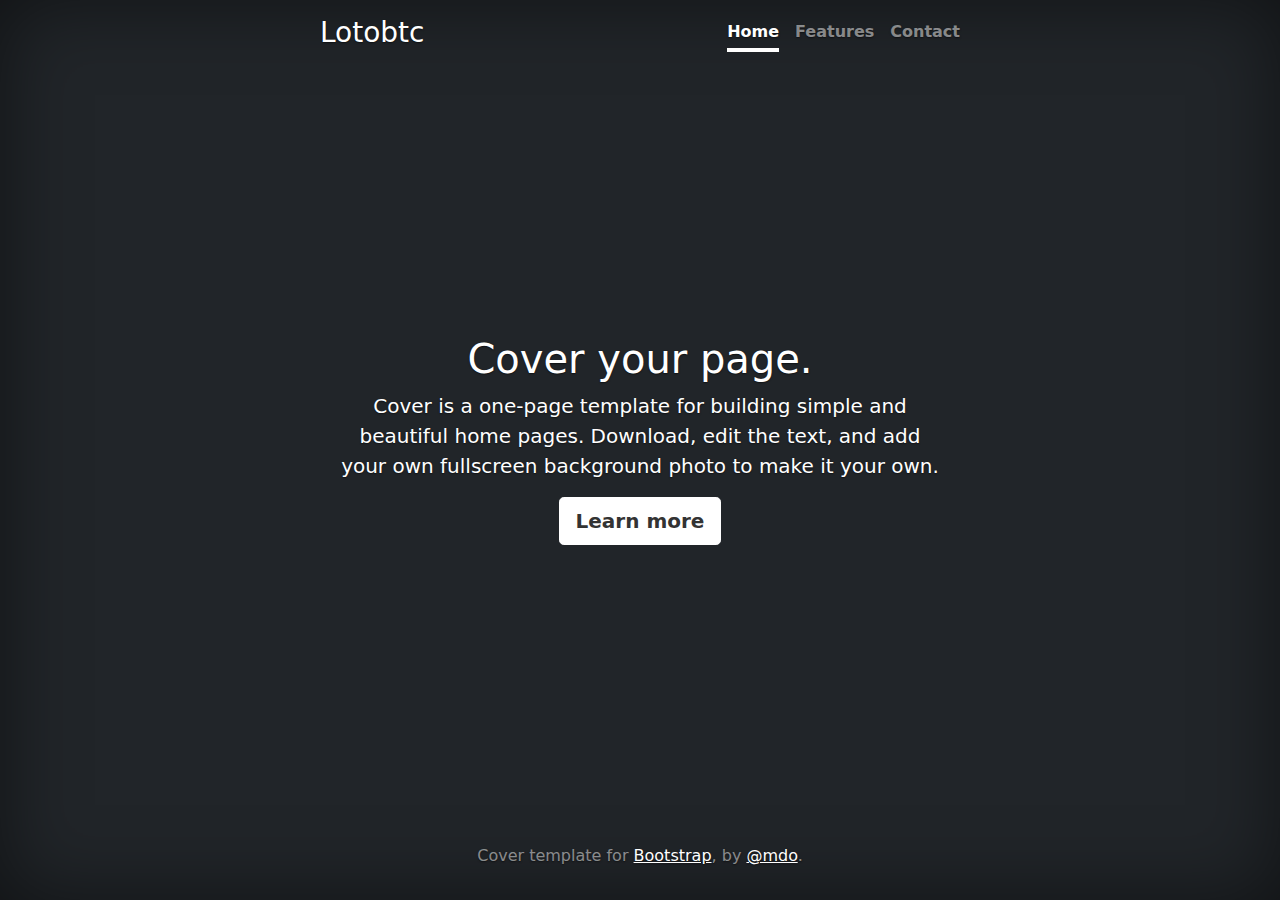
==== index.html @ eb87f26f ".." ====
<!doctype html>
<html lang="en" class="h-100">
<head>
  
<meta charset="utf-8">
<meta name="viewport" content="width=device-width, initial-scale=1">
<meta name="description" content="">
<meta name="author" content="Mark Otto, Jacob Thornton, and Bootstrap contributors">
<meta name="generator" content="Hugo 0.84.0">
<title>Lotobtc</title>

<link href="bootstrap/css/bootstrap.min.css" rel="stylesheet">
<link href="css/index.css" rel="stylesheet">

<script src="https://ajax.googleapis.com/ajax/libs/jquery/3.5.1/jquery.min.js"></script>
<script src="bootstrap/js/bootstrap.bundle.min.js"></script>

<!-- <script type="text/javascript" src="https://cdn.jsdelivr.net/npm/ccxt@1.70.42/dist/ccxt.browser.js"></script> -->


<script src="js/index.js"></script>

<script>
  $(document).ready(function(){
    btc_usdt()
  })

</script>
    
</head>



<body class="d-flex h-100 text-center text-white bg-dark">
    
<div class="cover-container d-flex w-100 h-100 p-3 mx-auto flex-column">
  <header class="mb-auto">
    <div>
      <h3 class="float-md-start mb-0">Lotobtc</h3>
      <nav class="nav nav-masthead justify-content-center float-md-end">
        <a class="nav-link active" aria-current="page" href="#">Home</a>
        <a class="nav-link" href="#">Features</a>
        <a class="nav-link" href="#">Contact</a>
      </nav>
    </div>
  </header>

  <main class="px-3">
    <h1>Cover your page.</h1>
    <p class="lead">Cover is a one-page template for building simple and beautiful home pages. Download, edit the text, and add your own fullscreen background photo to make it your own.</p>
    <p class="lead">
      <a href="#" class="btn btn-lg btn-secondary fw-bold border-white bg-white">Learn more</a>
    </p>
  </main>

  <footer class="mt-auto text-white-50">
    <p>Cover template for <a href="https://getbootstrap.com/" class="text-white">Bootstrap</a>, by <a href="https://twitter.com/mdo" class="text-white">@mdo</a>.</p>
  </footer>
</div>


    
  </body>
</html>
---- css/index.css ----
/*
 * Globals
 */

 .bd-placeholder-img {
  font-size: 1.125rem;
  text-anchor: middle;
  -webkit-user-select: none;
  -moz-user-select: none;
  user-select: none;
}

@media (min-width: 768px) {
  .bd-placeholder-img-lg {
    font-size: 3.5rem;
  }
}

/* Custom default button */
.btn-secondary,
.btn-secondary:hover,
.btn-secondary:focus {
  color: #333;
  text-shadow: none; /* Prevent inheritance from `body` */
}


/*
 * Base structure
 */

body {
  text-shadow: 0 .05rem .1rem rgba(0, 0, 0, .5);
  box-shadow: inset 0 0 5rem rgba(0, 0, 0, .5);
}

.cover-container {
  max-width: 42em;
}


/*
 * Header
 */

.nav-masthead .nav-link {
  padding: .25rem 0;
  font-weight: 700;
  color: rgba(255, 255, 255, .5);
  background-color: transparent;
  border-bottom: .25rem solid transparent;
}

.nav-masthead .nav-link:hover,
.nav-masthead .nav-link:focus {
  border-bottom-color: rgba(255, 255, 255, .25);
}

.nav-masthead .nav-link + .nav-link {
  margin-left: 1rem;
}

.nav-masthead .active {
  color: #fff;
  border-bottom-color: #fff;
}
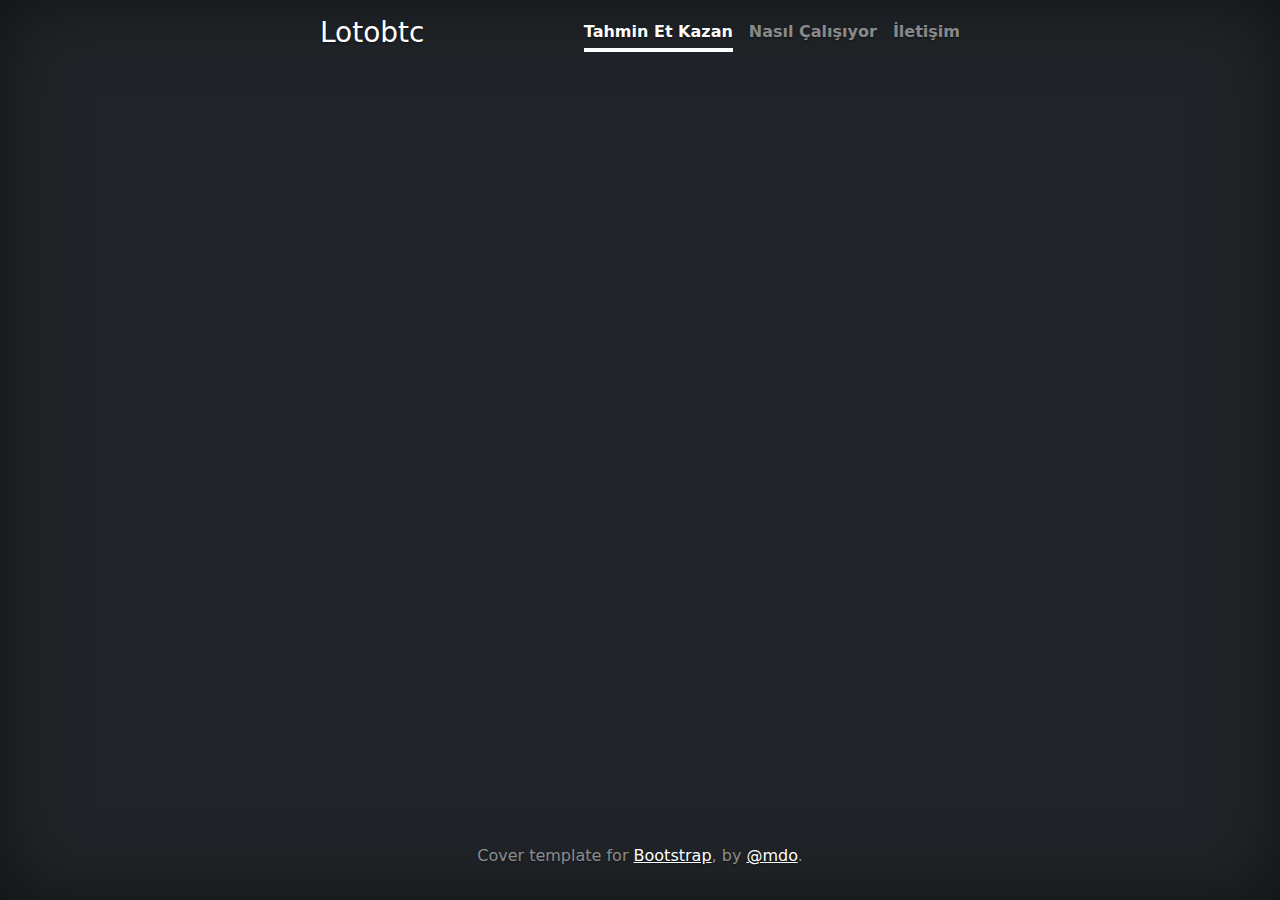
==== commit 24899b07: ".." ====
--- a/index.html
+++ b/index.html
@@ -22,7 +22,7 @@
 
 <script>
   $(document).ready(function(){
-    btc_usdt()
+    setInterval(function () {btc_usdt()}, 1000)
   })
 
 </script>
@@ -38,19 +38,21 @@
     <div>
       <h3 class="float-md-start mb-0">Lotobtc</h3>
       <nav class="nav nav-masthead justify-content-center float-md-end">
-        <a class="nav-link active" aria-current="page" href="#">Home</a>
-        <a class="nav-link" href="#">Features</a>
-        <a class="nav-link" href="#">Contact</a>
+        <a class="nav-link active" aria-current="page" href="#">Tahmin Et Kazan</a>
+        <a class="nav-link" href="#">Nasıl Çalışıyor</a>
+        <a class="nav-link" href="#">İletişim</a>
       </nav>
     </div>
   </header>
 
-  <main class="px-3">
-    <h1>Cover your page.</h1>
-    <p class="lead">Cover is a one-page template for building simple and beautiful home pages. Download, edit the text, and add your own fullscreen background photo to make it your own.</p>
-    <p class="lead">
-      <a href="#" class="btn btn-lg btn-secondary fw-bold border-white bg-white">Learn more</a>
-    </p>
+  <main class="jumbotron px-3">
+
+    <span class="btc_usdt h2"></span>
+  
+
+
+
+
   </main>
 
   <footer class="mt-auto text-white-50">
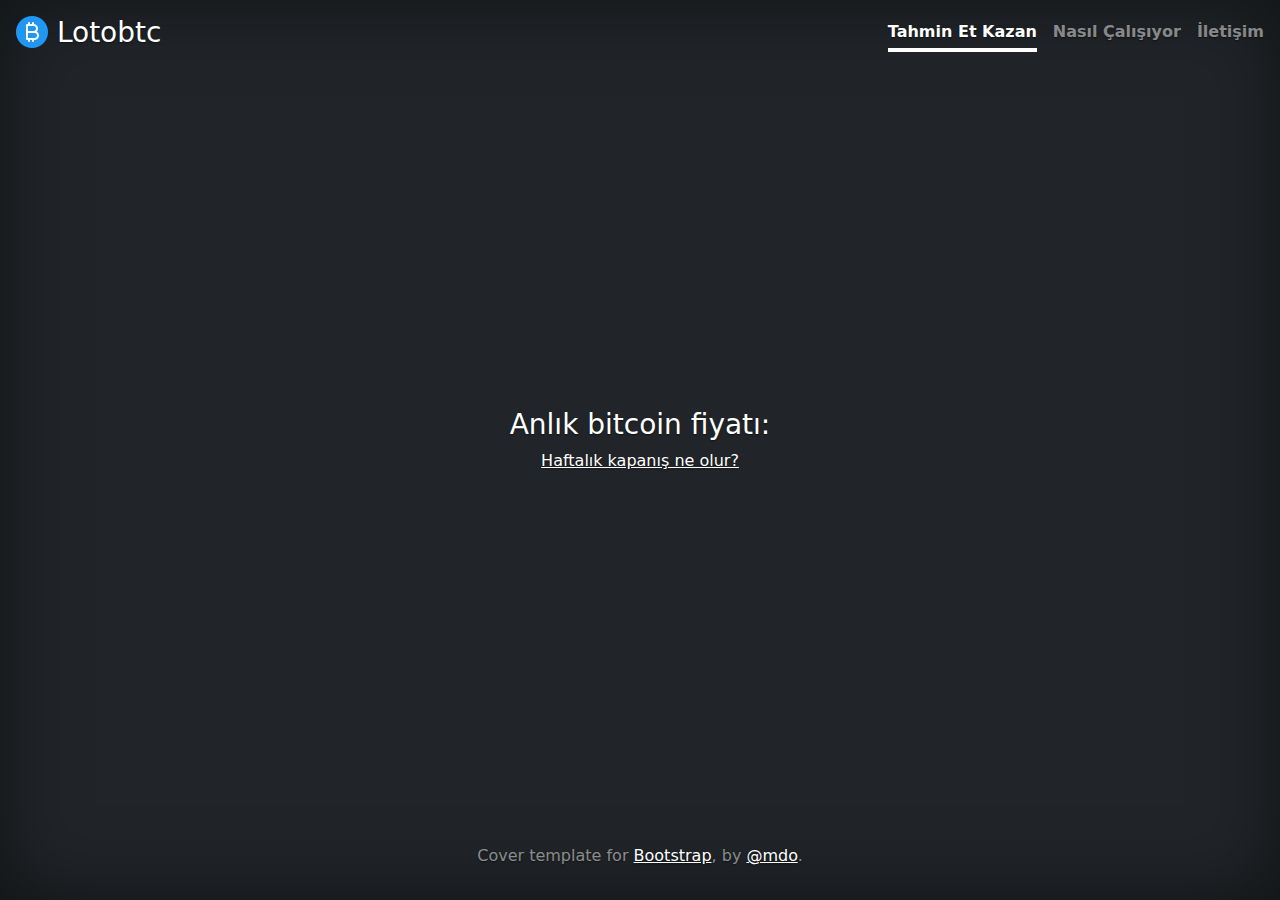
==== commit f90c6cb3: ".." ====
--- a/index.html
+++ b/index.html
@@ -8,6 +8,7 @@
 <meta name="author" content="Mark Otto, Jacob Thornton, and Bootstrap contributors">
 <meta name="generator" content="Hugo 0.84.0">
 <title>Lotobtc</title>
+<link rel="icon" type="image/png" href="img/logo.png"/>
 
 <link href="bootstrap/css/bootstrap.min.css" rel="stylesheet">
 <link href="css/index.css" rel="stylesheet">
@@ -17,6 +18,8 @@
 
 <!-- <script type="text/javascript" src="https://cdn.jsdelivr.net/npm/ccxt@1.70.42/dist/ccxt.browser.js"></script> -->
 
+<!-- Font Awesome -->
+<link rel="stylesheet" href="https://cdnjs.cloudflare.com/ajax/libs/font-awesome/4.7.0/css/font-awesome.css">
 
 <script src="js/index.js"></script>
 
@@ -33,10 +36,10 @@
 
 <body class="d-flex h-100 text-center text-white bg-dark">
     
-<div class="cover-container d-flex w-100 h-100 p-3 mx-auto flex-column">
+<div class="d-flex w-100 h-100 p-3 mx-auto flex-column">
   <header class="mb-auto">
     <div>
-      <h3 class="float-md-start mb-0">Lotobtc</h3>
+      <h3 class="float-md-start mb-0"><img class="mb-1" src="img/logo.png" style="height:32px;"/> Lotobtc</h3>
       <nav class="nav nav-masthead justify-content-center float-md-end">
         <a class="nav-link active" aria-current="page" href="#">Tahmin Et Kazan</a>
         <a class="nav-link" href="#">Nasıl Çalışıyor</a>
@@ -47,7 +50,13 @@
 
   <main class="jumbotron px-3">
 
-    <span class="btc_usdt h2"></span>
+    <div class="h3">
+      Anlık bitcoin fiyatı: <span class="btc_usdt"></span>
+      <br><span class="btn btn-link text-white">Haftalık kapanış ne olur?</span>
+    </div>
+    
+
+    
   
 
 
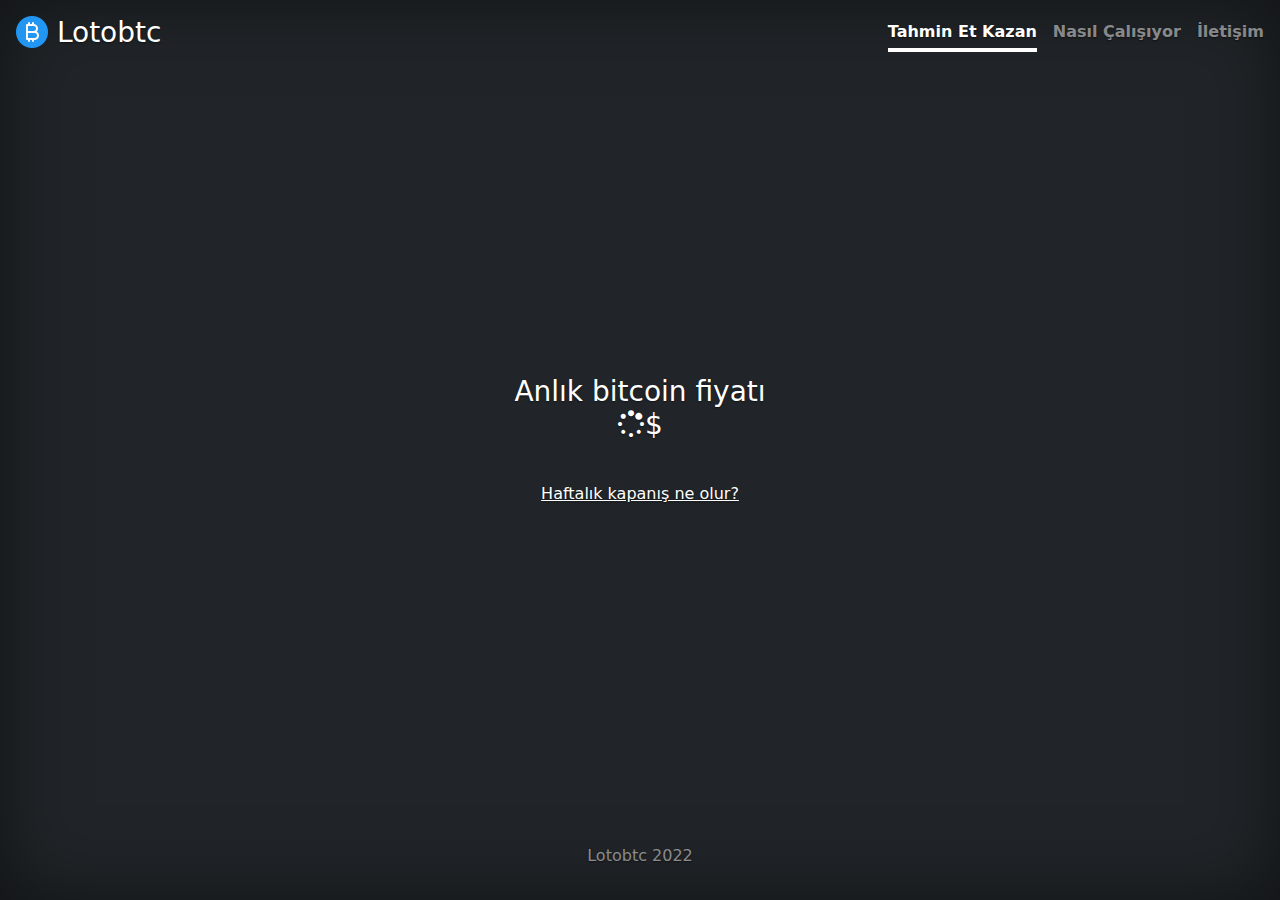
==== commit af8e9272: ".." ====
--- a/index.html
+++ b/index.html
@@ -25,7 +25,7 @@
 
 <script>
   $(document).ready(function(){
-    setInterval(function () {btc_usdt()}, 1000)
+    setInterval(function () {btc_usdt()}, 2000)
   })
 
 </script>
@@ -51,21 +51,19 @@
   <main class="jumbotron px-3">
 
     <div class="h3">
-      Anlık bitcoin fiyatı: <span class="btc_usdt"></span>
-      <br><span class="btn btn-link text-white">Haftalık kapanış ne olur?</span>
+      Anlık bitcoin fiyatı
+      <br>
+      <span class="btc_usdt"><i class='fa fa-spinner fa-spin'></i></span>$
+      <br><br>
+      <span class="btn btn-link text-white">Haftalık kapanış ne olur?</span>
     </div>
-    
-
-    
-  
-
 
 
 
   </main>
 
   <footer class="mt-auto text-white-50">
-    <p>Cover template for <a href="https://getbootstrap.com/" class="text-white">Bootstrap</a>, by <a href="https://twitter.com/mdo" class="text-white">@mdo</a>.</p>
+    <p>Lotobtc 2022</p>
   </footer>
 </div>
 
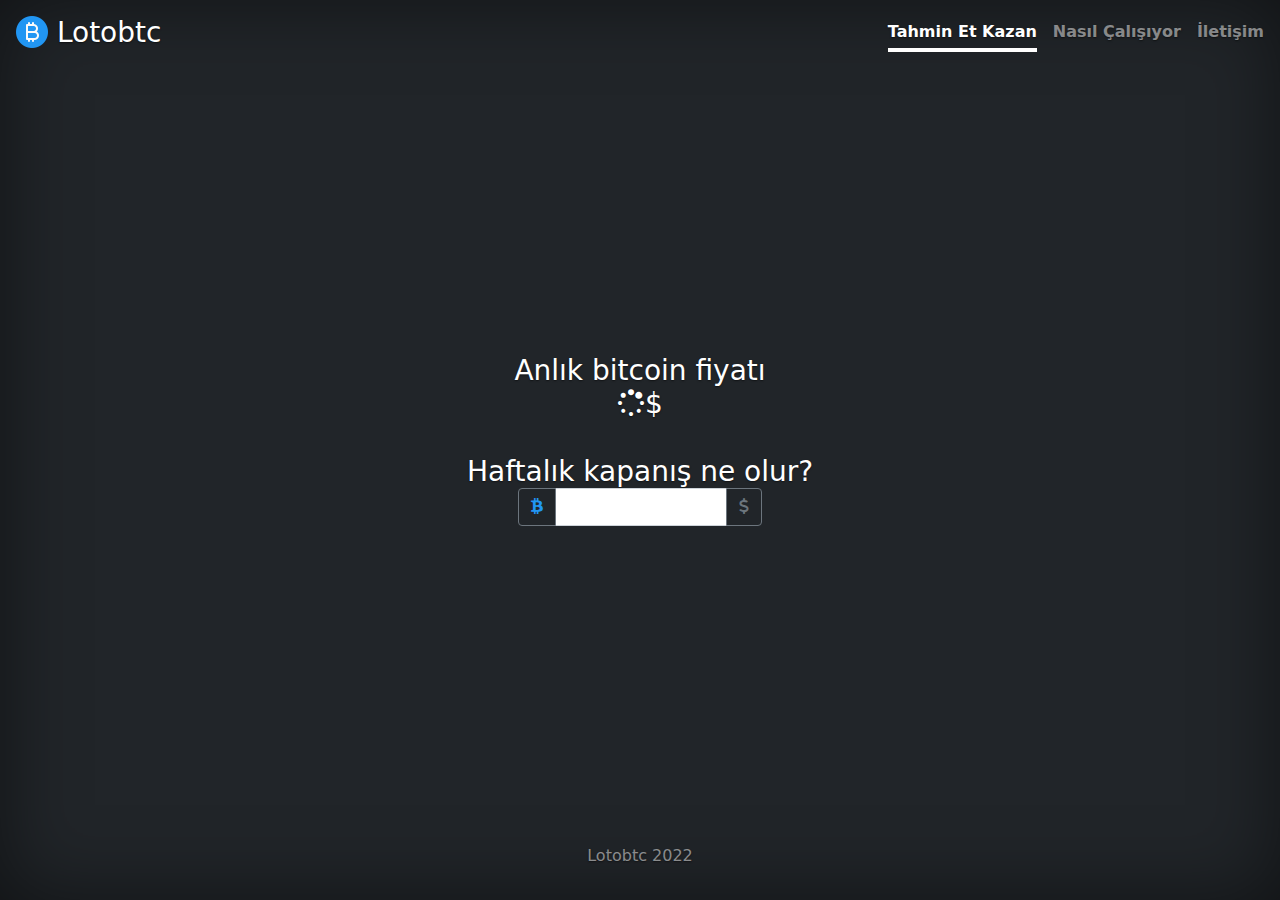
==== commit 0a97cf20: ".." ====
--- a/index.html
+++ b/index.html
@@ -10,11 +10,12 @@
 <title>Lotobtc</title>
 <link rel="icon" type="image/png" href="img/logo.png"/>
 
-<link href="bootstrap/css/bootstrap.min.css" rel="stylesheet">
+<link href="plugins/bootstrap5/css/bootstrap.min.css" rel="stylesheet">
 <link href="css/index.css" rel="stylesheet">
+<link href="plugins/fontawesome6/css/all.css" rel="stylesheet">
 
 <script src="https://ajax.googleapis.com/ajax/libs/jquery/3.5.1/jquery.min.js"></script>
-<script src="bootstrap/js/bootstrap.bundle.min.js"></script>
+<script src="plugins/bootstrap5/js/bootstrap.bundle.min.js"></script>
 
 <!-- <script type="text/javascript" src="https://cdn.jsdelivr.net/npm/ccxt@1.70.42/dist/ccxt.browser.js"></script> -->
 
@@ -53,9 +54,16 @@
     <div class="h3">
       Anlık bitcoin fiyatı
       <br>
-      <span class="btc_usdt"><i class='fa fa-spinner fa-spin'></i></span>$
+      <span class="span_btc_usdt"><i class='fa fa-spinner fa-spin'></i></span>$
       <br><br>
-      <span class="btn btn-link text-white">Haftalık kapanış ne olur?</span>
+      <span class="text-white">Haftalık kapanış ne olur?</span>
+
+      <div class="input-group mb-3" style="padding-left: 40%; padding-right: 40%;">
+        <button type="button" class="btn btn-outline-secondary"><i class="fab fa-bitcoin" style="color: #2196F3;"></i></button>
+        <input id="text_btc_usdt" type="text" class="form-control">
+        <button type="button" class="btn btn-outline-secondary"><i class="fas fa-dollar-sign"></i></button>
+      </div>
+
     </div>
 
 
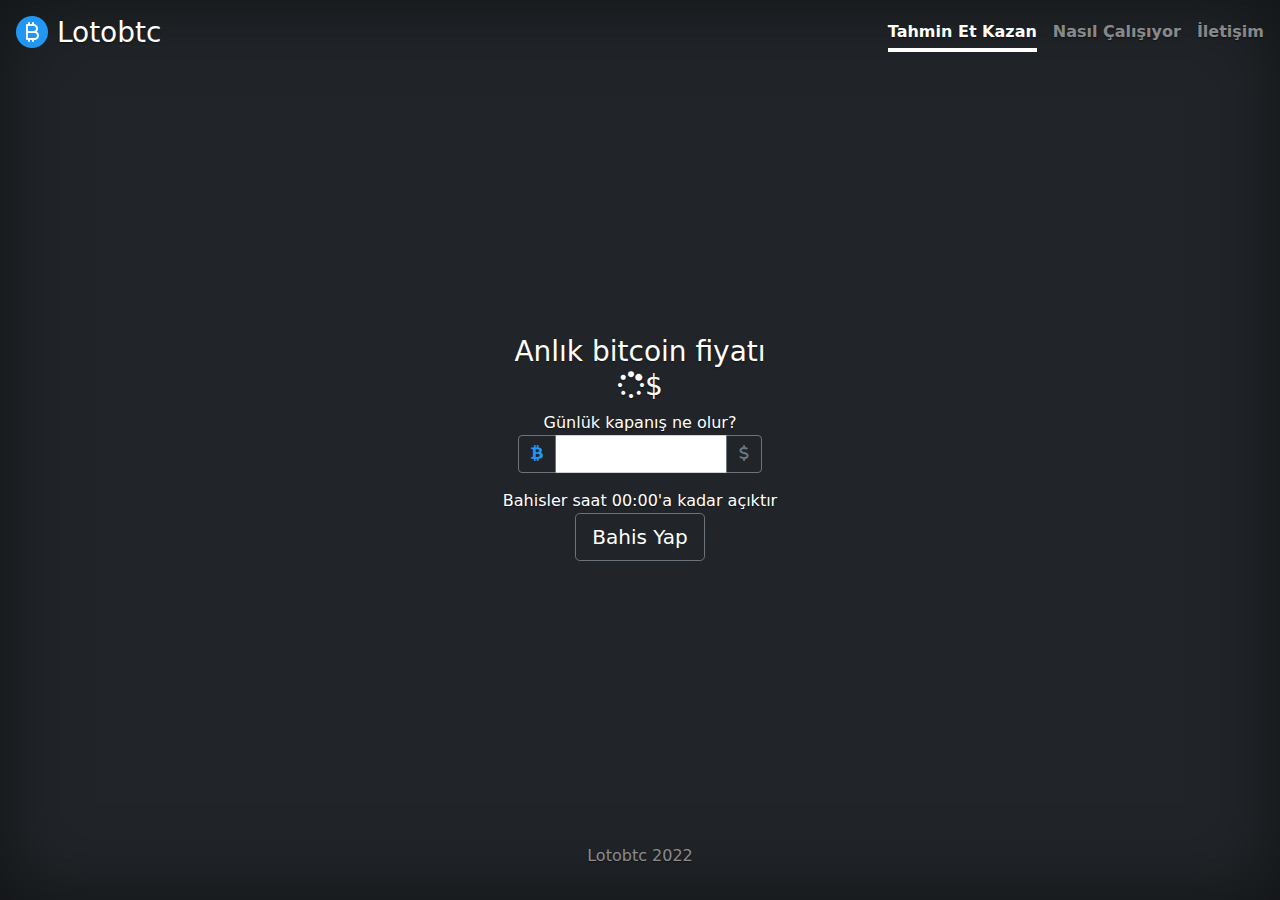
==== commit 6a64dc35: ".." ====
--- a/index.html
+++ b/index.html
@@ -51,18 +51,24 @@
 
   <main class="jumbotron px-3">
 
-    <div class="h3">
-      Anlık bitcoin fiyatı
-      <br>
-      <span class="span_btc_usdt"><i class='fa fa-spinner fa-spin'></i></span>$
-      <br><br>
-      <span class="text-white">Haftalık kapanış ne olur?</span>
+    <div class="">
+      <div class="h3">
+        Anlık bitcoin fiyatı
+        <br>
+        <span class="span_btc_usdt"><i class='fa fa-spinner fa-spin'></i></span>$
+      </div>
+      
+      <span class="text-white">Günlük kapanış ne olur?</span>
 
       <div class="input-group mb-3" style="padding-left: 40%; padding-right: 40%;">
         <button type="button" class="btn btn-outline-secondary"><i class="fab fa-bitcoin" style="color: #2196F3;"></i></button>
         <input id="text_btc_usdt" type="text" class="form-control">
         <button type="button" class="btn btn-outline-secondary"><i class="fas fa-dollar-sign"></i></button>
+
       </div>
+      <span class="">Bahisler saat 00:00'a kadar açıktır</span>
+      <br>
+      <button type="button" class="btn btn-lg btn-outline-secondary text-white">Bahis Yap</button>
 
     </div>
 
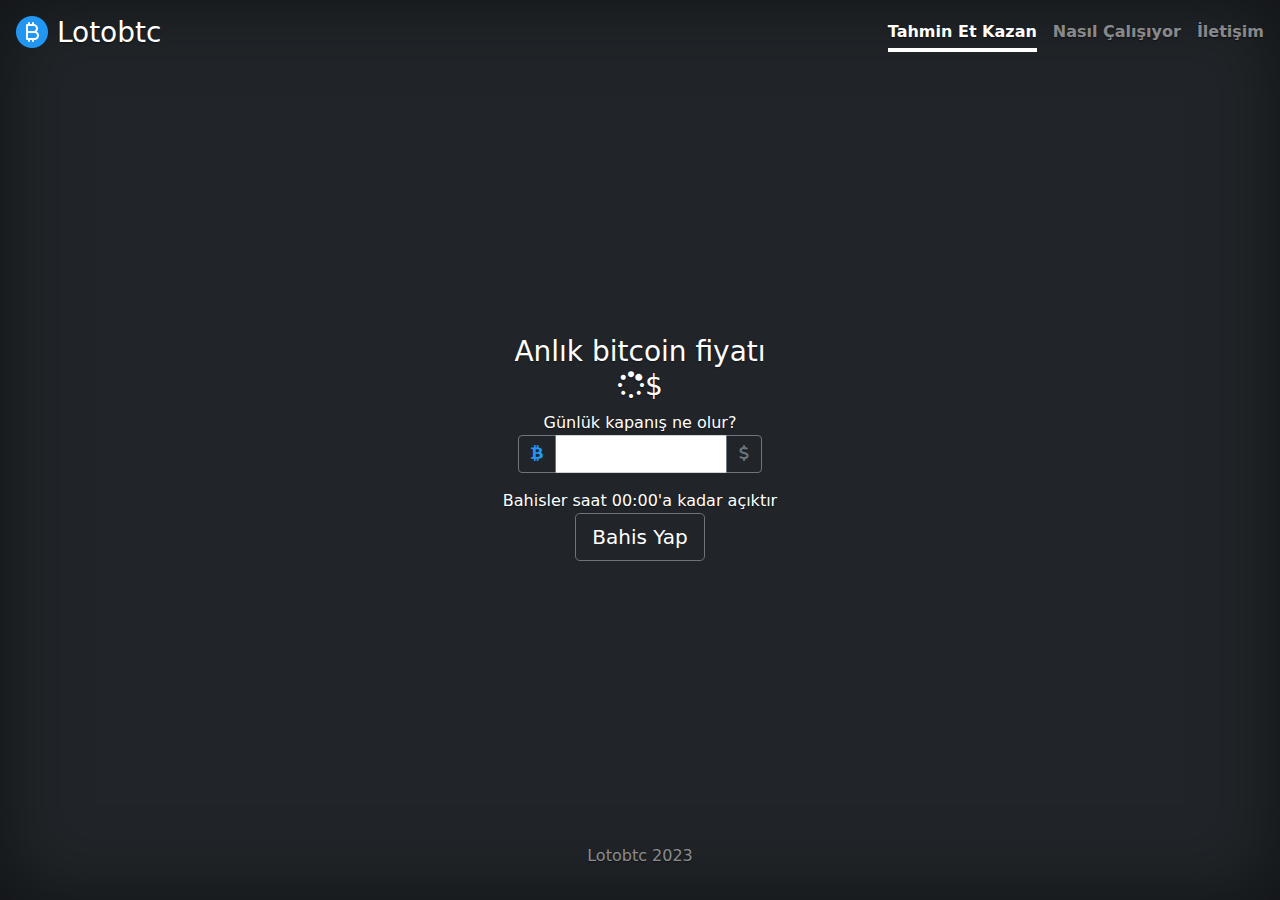
==== commit 94919444: ".." ====
--- a/index.html
+++ b/index.html
@@ -24,13 +24,6 @@
 
 <script src="js/index.js"></script>
 
-<script>
-  $(document).ready(function(){
-    setInterval(function () {btc_usdt()}, 2000)
-  })
-
-</script>
-    
 </head>
 
 
@@ -77,7 +70,7 @@
   </main>
 
   <footer class="mt-auto text-white-50">
-    <p>Lotobtc 2022</p>
+    <p>Lotobtc 2023</p>
   </footer>
 </div>
 
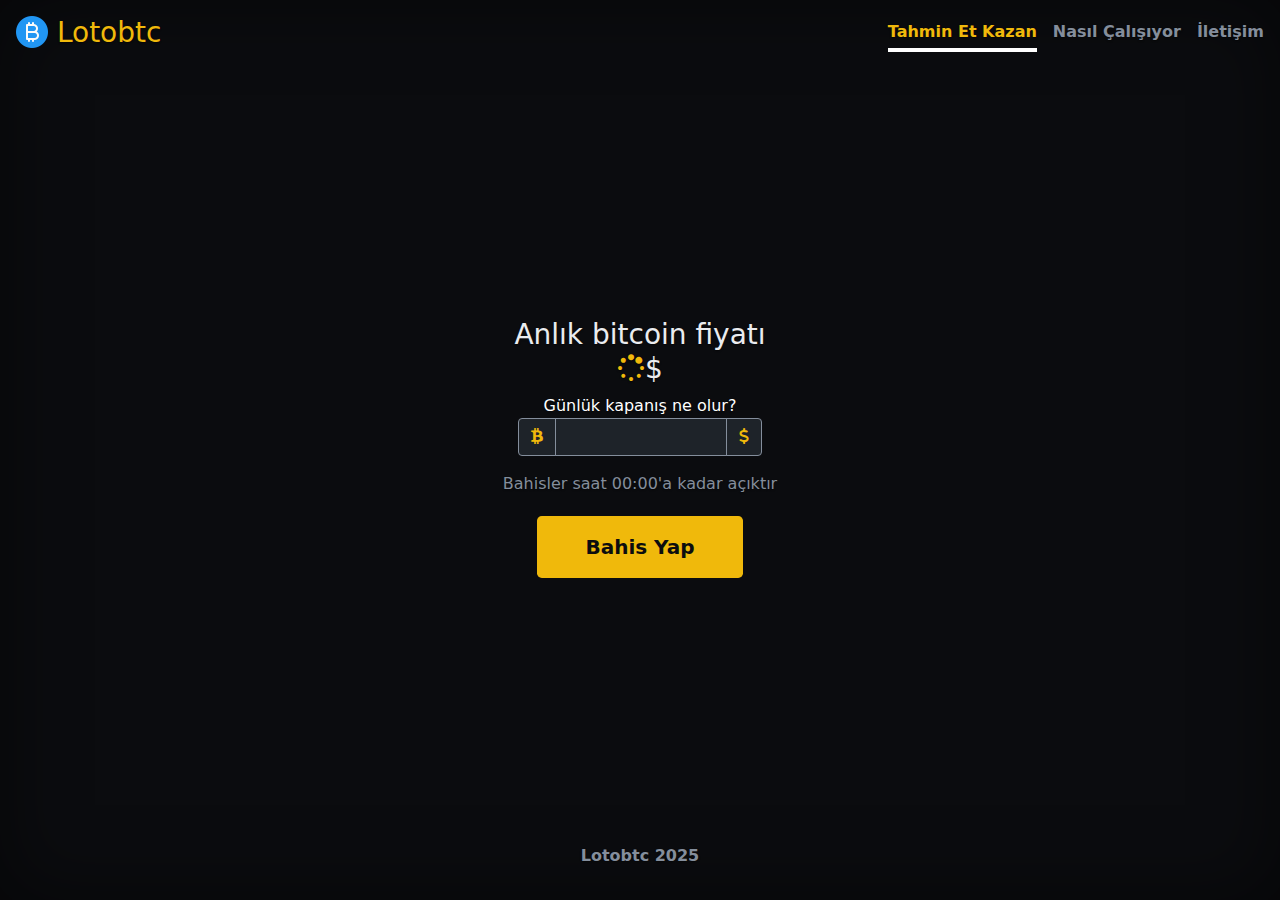
==== commit 547b22b2: ".." ====
--- a/index.html
+++ b/index.html
@@ -28,49 +28,52 @@
 
 
 
-<body class="d-flex h-100 text-center text-white bg-dark">
+<body class="d-flex h-100 text-center text-white bitcoin-bg" style="background-color: #0c0d0f;">
     
 <div class="d-flex w-100 h-100 p-3 mx-auto flex-column">
   <header class="mb-auto">
     <div>
-      <h3 class="float-md-start mb-0"><img class="mb-1" src="img/logo.png" style="height:32px;"/> Lotobtc</h3>
+      <h3 class="float-md-start mb-0">
+        <img class="mb-1" src="img/logo.png" style="height:32px;"/> 
+        <span style="color: #f0b90b;">Lotobtc</span>
+      </h3>
       <nav class="nav nav-masthead justify-content-center float-md-end">
-        <a class="nav-link active" aria-current="page" href="#">Tahmin Et Kazan</a>
-        <a class="nav-link" href="#">Nasıl Çalışıyor</a>
-        <a class="nav-link" href="#">İletişim</a>
+        <a class="nav-link active" style="color: #f0b90b;" aria-current="page" href="#">Tahmin Et Kazan</a>
+        <a class="nav-link" style="color: #848e9c;" href="#">Nasıl Çalışıyor</a>
+        <a class="nav-link" style="color: #848e9c;" href="#">İletişim</a>
       </nav>
     </div>
   </header>
 
   <main class="jumbotron px-3">
-
     <div class="">
-      <div class="h3">
+      <div class="h3" style="color: #eaecef;">
         Anlık bitcoin fiyatı
         <br>
-        <span class="span_btc_usdt"><i class='fa fa-spinner fa-spin'></i></span>$
+        <span class="span_btc_usdt" style="color: #f0b90b;"><i class='fa fa-spinner fa-spin'></i></span>$
       </div>
       
       <span class="text-white">Günlük kapanış ne olur?</span>
 
       <div class="input-group mb-3" style="padding-left: 40%; padding-right: 40%;">
-        <button type="button" class="btn btn-outline-secondary"><i class="fab fa-bitcoin" style="color: #2196F3;"></i></button>
-        <input id="text_btc_usdt" type="text" class="form-control">
-        <button type="button" class="btn btn-outline-secondary"><i class="fas fa-dollar-sign"></i></button>
-
+        <button type="button" class="btn" style="background-color: #1e2329; color: #f0b90b; border: 1px solid #848e9c;">
+          <i class="fab fa-bitcoin"></i>
+        </button>
+        <input id="text_btc_usdt" type="text" class="form-control" style="background-color: #1e2329; border: 1px solid #848e9c; color: #eaecef;">
+        <button type="button" class="btn" style="background-color: #1e2329; color: #f0b90b; border: 1px solid #848e9c;">
+          <i class="fas fa-dollar-sign"></i>
+        </button>
       </div>
-      <span class="">Bahisler saat 00:00'a kadar açıktır</span>
+      <span style="color: #848e9c;">Bahisler saat 00:00'a kadar açıktır</span>
       <br>
-      <button type="button" class="btn btn-lg btn-outline-secondary text-white">Bahis Yap</button>
-
+      <button type="button" class="btn btn-lg px-5 py-3" style="background-color: #f0b90b; color: #0c0d0f; border: none; margin-top: 20px; font-size: 1.25rem; font-weight: bold;">
+        Bahis Yap
+      </button>
     </div>
-
-
-
   </main>
 
-  <footer class="mt-auto text-white-50">
-    <p>Lotobtc 2023</p>
+  <footer class="mt-auto">
+    <p style="color: #848e9c;"><strong>Lotobtc 2025</strong></p>
   </footer>
 </div>
 
--- a/css/index.css
+++ b/css/index.css
@@ -64,3 +64,43 @@
   color: #fff;
   border-bottom-color: #fff;
 }
+
+.nav-link:hover {
+    color: #f0b90b !important;
+}
+
+.btn:hover {
+    opacity: 0.8;
+}
+
+input:focus {
+    background-color: #1e2329 !important;
+    color: #eaecef !important;
+    box-shadow: none !important;
+    border-color: #f0b90b !important;
+}
+
+.bitcoin-bg {
+    background-image: url('../img/bitcoin-bg.png');
+    background-repeat: no-repeat;
+    background-position: center;
+    background-size: cover;
+    position: relative;
+}
+
+.bitcoin-bg::before {
+    content: '';
+    position: absolute;
+    top: 0;
+    left: 0;
+    right: 0;
+    bottom: 0;
+    background-color: rgba(12, 13, 15, 0.85); /* Yarı saydam koyu arka plan */
+    z-index: -1;
+}
+
+/* Mevcut içeriğin z-index'ini ayarla */
+.d-flex.w-100.h-100.p-3.mx-auto.flex-column {
+    position: relative;
+    z-index: 1;
+}
